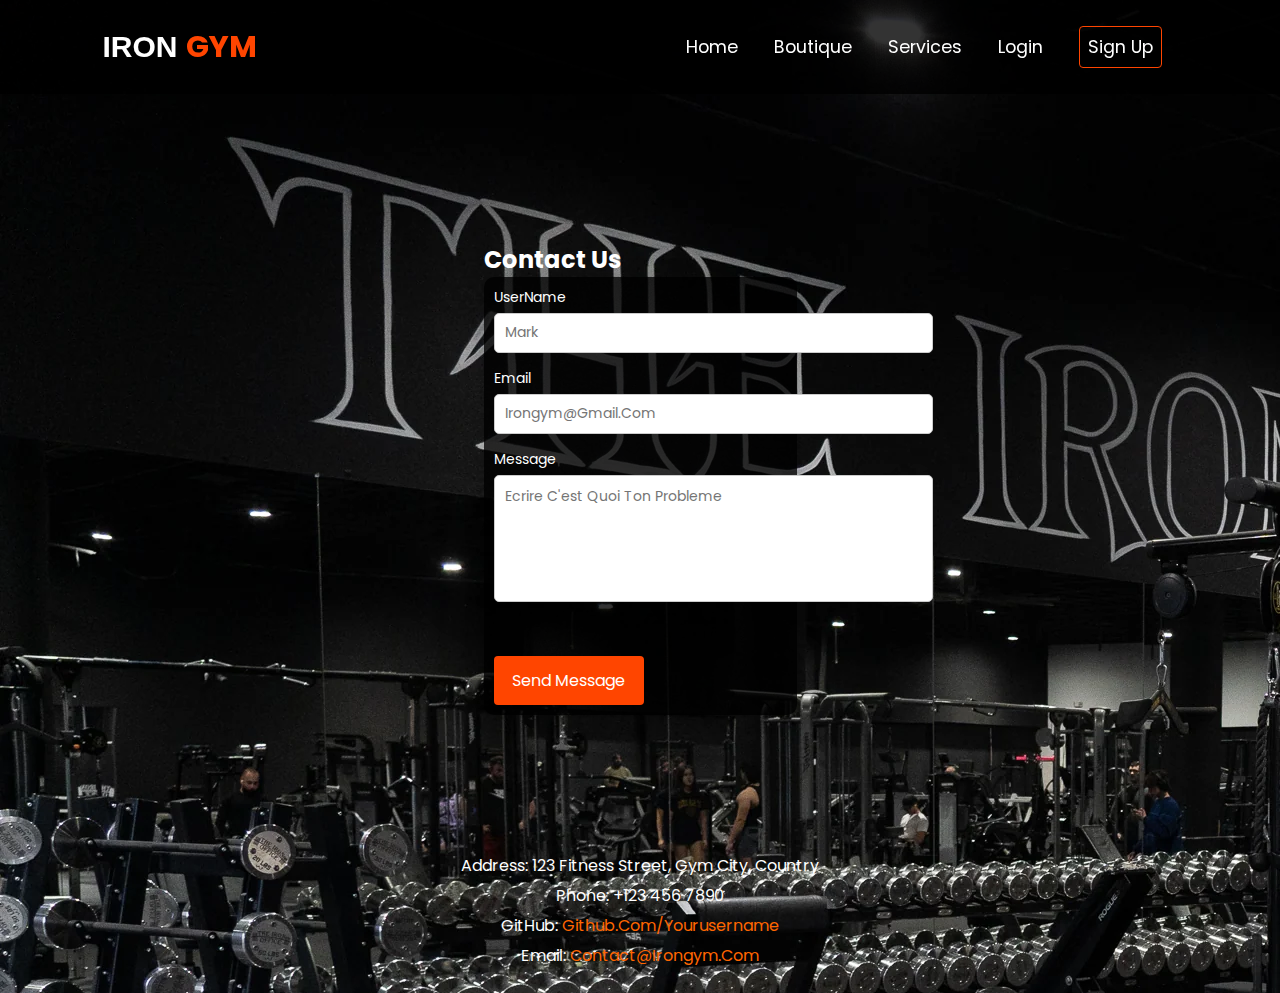
==== Cantact_US/index.html @ 7e396361 "mise a jour du projet" ====
<!DOCTYPE html>
<html lang="en">
<head>
    <meta charset="UTF-8">
    <meta name="viewport" content="width=device-width, initial-scale=1.0">
    <link rel="stylesheet" href="../Styles/styleCANTACT_US.css">
    <title>Document</title>
</head>
<body>
    <header class="header">
        <div class="logo">IRON <span class="red">GYM</span></div>
        <nav class="navbar">
            <a href="../index.html">Home</a>
            <a href="../boutique/index.html">Boutique</a>
            <a href="../Nos_Servive/index.html">Services</a>
            <a href="../login/index.html">Login</a>
            <a href="../inscription/index.html" class="btn">sign up</a>
        </nav>
    </header>

    <main>
        <section class="contact">
            <div class="max-width">
                <h2 class="title">Contact Us</h2>
                <form class="contact-form">
                    <div class="input-group">
                        <label for="name">UserName</label>
                        <input type="text" id="name" name="name" placeholder="mark" required>
                    </div>
                    <div class="input-group">
                        <label for="email">Email</label>
                        <input type="email" id="email" name="email" placeholder="irongym@gmail.com" required>
                    </div>
                    <div class="input-group">
                        <label for="message">Message</label>
                        <textarea id="message" name="message" rows="5"
                        placeholder="Ecrire c'est quoi ton probleme" required></textarea>
                    </div>
                    <button type="submit" class="btn">Send Message</button>
                </form>
            </div>
        </section>
    </main>
    <footer class="footer">
        <div class="footer-container">
            <div class="footer-info">
                <p>Address: 123 Fitness Street, Gym City, Country</p>
                <p>Phone: +123 456 7890</p>
                <p>GitHub: <a href="https://github.com/yourusername" target="_blank">github.com/yourusername</a></p>
                <p>Email: <a href="mailto:contact@irongym.com">contact@irongym.com</a></p>
            </div>
        </div>
    </footer>
</body>
</html>
---- Styles/styleCANTACT_US.css ----
@import url('https://fonts.googleapis.com/css2?family=Poppins:ital,wght@0,100;0,200;0,300;0,400;0,500;0,600;0,700;0,800;0,900;1,100;1,200;1,300;1,400;1,500;1,600;1,700;1,800;1,900&display=swap');

* {
    margin: 0;
    padding: 0;
    outline: none;
    border: none;
    text-decoration: none;
    box-sizing: border-box;
    transition: 0.2s linear;
    text-transform: capitalize;
    font-family: 'Poppins', sans-serif;
}

body {
    display: flex;
    flex-direction: column;
    min-height: 100vh;
    background: url(../image/002.webp);
}

header, footer {
    width: 100%;
}

main {
    flex: 1;
    display: flex;
    flex-direction: column;
    margin-top: 10%;
}

.btn {
    margin-top: 2rem;
    width: 150px;
    padding: 12px;
    color: #fff;
    background: orangered;
    font-size: 16px;
    border-radius: 4px;
    cursor: pointer;
}

.red {
    color: orangered;
}

.btn:hover {
    background: rgba(212,48, 48,0.76);
    transition: 0.4s;
}

.header {
    position: fixed;
    top: 0;
    left: 0;
    right: 0;
    z-index: 1000;
    padding: 1.5rem 8%;
    display: flex;
    align-items: center;
    color: #fff;
    justify-content: space-between;
    background: rgba(0, 0, 0, 0.8);
}

.allo {
    color: orangered;
    font-size: 25px;
}

.header .logo {
    font-size: 30px;
    font-family: 'Segoe UI', Tahoma, Geneva, Verdana, sans-serif;
    font-weight: bolder;
    color: #fff;
    padding-right: 10px;
    margin-right: 20rem;
}

.header .navbar a {
    font-size: 1.1rem;
    margin: 0 1rem;
    color: #fff;
}

.header .navbar a:hover {
    color: orangered;
}

.header .btn {
    background: transparent;
    color: white;
    border: 1px solid orangered;
    padding: 8px;
    font-size: 12px;
}

.max-width {
    max-width: 1300px;
    padding: 0 80px;
    margin: auto;
}

section {
    padding: 50px 0;
}

.home {
    display: flex;
}

.home .max-width {
    width: 100%;
    display: flex;
}

.home .home-content {
    width: 50%;
    padding: 2rem;
}

.home h3 {
    color: #fff;
    margin-top: 6rem;
    font-size: 5rem;
    font-family: 'Segoe UI', Tahoma, Geneva, Verdana, sans-serif;
}

.home p {
    color: white;
    margin-top: 1rem;
    font-size: 15px;
}

.footer {
    color: #fff;
    padding: 20px 0;
    text-align: center;
    width: 100%;
}

.footer-container {
    display: flex;
    flex-direction: column;
    align-items: center;
    justify-content: center;
}

.footer-info {
    max-width: 600px;
    margin: 0 auto;
}

.footer-info h3 {
    margin-bottom: 10px;
    font-size: 1.5em;
}

.footer-info p {
    margin: 5px 0;
}

.footer-info a {
    color: #f60;
    text-decoration: none;
}

.footer-info a:hover {
    text-decoration: underline;
}

.contact {
    display: flex;
    justify-content: center;
    align-items: center;
    height: calc(100vh - 200px); 
}
.title{
    color: #fff;
}

.contact-form {
    background: rgba(0, 0, 0, 0.8);
    padding: 10px;
    border-radius: 10px;
    color: #fff;
    width: 100%;
    max-width: 500px;
    box-shadow: 0 0 20px rgba(0, 0, 0, 0.2);
}

.contact-form .input-group {
    margin-bottom: 15px;
}

.contact-form .input-group label {
    display: block;
    margin-bottom: 5px;
    font-size: 14px;
}

.contact-form .input-group input,
.contact-form .input-group textarea {
    width: 150%;
    padding: 10px;
    border-radius: 5px;
    border: 1px solid #ccc;
    font-size: 14px;
}

.contact-form .input-group input {
    height: 40px;
}

.contact-form .input-group textarea {
    resize: none;
}
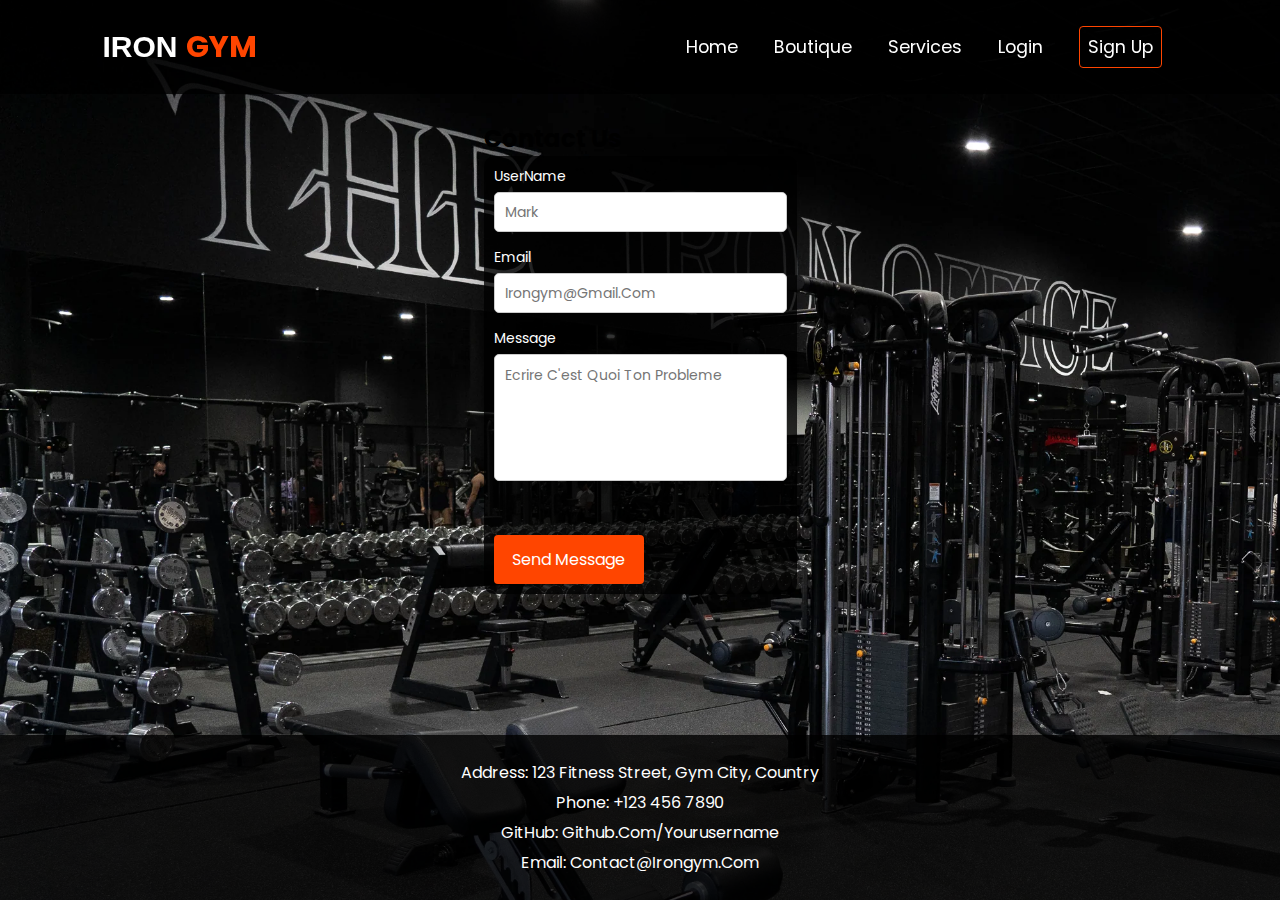
==== commit 43fccd4f: "validation login" ====
--- a/Cantact_US/index.html
+++ b/Cantact_US/index.html
@@ -4,7 +4,7 @@
     <meta charset="UTF-8">
     <meta name="viewport" content="width=device-width, initial-scale=1.0">
     <link rel="stylesheet" href="../Styles/styleCANTACT_US.css">
-    <title>Document</title>
+    <title>Contact Us</title>
 </head>
 <body>
     <header class="header">
@@ -22,7 +22,7 @@
         <section class="contact">
             <div class="max-width">
                 <h2 class="title">Contact Us</h2>
-                <form class="contact-form">
+                <form class="contact-form" id="contactForm">
                     <div class="input-group">
                         <label for="name">UserName</label>
                         <input type="text" id="name" name="name" placeholder="mark" required>
@@ -33,11 +33,12 @@
                     </div>
                     <div class="input-group">
                         <label for="message">Message</label>
-                        <textarea id="message" name="message" rows="5"
-                        placeholder="Ecrire c'est quoi ton probleme" required></textarea>
+                        <textarea id="message" name="message" rows="5" placeholder="Ecrire c'est quoi ton probleme" required></textarea>
                     </div>
                     <button type="submit" class="btn">Send Message</button>
                 </form>
+                <p id="formMessage" style="color: white; margin-top: 20px;"></p>
+                <div id="successMessage" class="hidden">Form submitted successfully!</div>
             </div>
         </section>
     </main>
@@ -46,10 +47,11 @@
             <div class="footer-info">
                 <p>Address: 123 Fitness Street, Gym City, Country</p>
                 <p>Phone: +123 456 7890</p>
-                <p>GitHub: <a href="https://github.com/yourusername" target="_blank">github.com/yourusername</a></p>
+                <p>GitHub: <a href="https://github.com/seif-web-coder/project_html/tree/master" target="_blank">github.com/yourusername</a></p>
                 <p>Email: <a href="mailto:contact@irongym.com">contact@irongym.com</a></p>
             </div>
         </div>
     </footer>
+    <script src="../Js/scriptContactUs.js"></script>
 </body>
-</html>+</html>
--- a/Styles/styleCANTACT_US.css
+++ b/Styles/styleCANTACT_US.css
@@ -1,4 +1,4 @@
-@import url('https://fonts.googleapis.com/css2?family=Poppins:ital,wght@0,100;0,200;0,300;0,400;0,500;0,600;0,700;0,800;0,900;1,100;1,200;1,300;1,400;1,500;1,600;1,700;1,800;1,900&display=swap');
+@import url('https://fonts.googleapis.com/css2?family=Poppins:wght@300;400;500;600;700;900&display=swap');
 
 * {
     margin: 0;
@@ -16,7 +16,8 @@
     display: flex;
     flex-direction: column;
     min-height: 100vh;
-    background: url(../image/002.webp);
+    background: url(../image/002.webp) no-repeat center center fixed;
+    background-size: cover;
 }
 
 header, footer {
@@ -27,7 +28,7 @@
     flex: 1;
     display: flex;
     flex-direction: column;
-    margin-top: 10%;
+    justify-content: center;
 }
 
 .btn {
@@ -46,7 +47,7 @@
 }
 
 .btn:hover {
-    background: rgba(212,48, 48,0.76);
+    background: rgba(212, 48, 48, 0.76);
     transition: 0.4s;
 }
 
@@ -59,14 +60,9 @@
     padding: 1.5rem 8%;
     display: flex;
     align-items: center;
-    color: #fff;
     justify-content: space-between;
+    color: #fff;
     background: rgba(0, 0, 0, 0.8);
-}
-
-.allo {
-    color: orangered;
-    font-size: 25px;
 }
 
 .header .logo {
@@ -75,7 +71,6 @@
     font-weight: bolder;
     color: #fff;
     padding-right: 10px;
-    margin-right: 20rem;
 }
 
 .header .navbar a {
@@ -106,78 +101,11 @@
     padding: 50px 0;
 }
 
-.home {
-    display: flex;
-}
-
-.home .max-width {
-    width: 100%;
-    display: flex;
-}
-
-.home .home-content {
-    width: 50%;
-    padding: 2rem;
-}
-
-.home h3 {
-    color: #fff;
-    margin-top: 6rem;
-    font-size: 5rem;
-    font-family: 'Segoe UI', Tahoma, Geneva, Verdana, sans-serif;
-}
-
-.home p {
-    color: white;
-    margin-top: 1rem;
-    font-size: 15px;
-}
-
-.footer {
-    color: #fff;
-    padding: 20px 0;
-    text-align: center;
-    width: 100%;
-}
-
-.footer-container {
-    display: flex;
-    flex-direction: column;
-    align-items: center;
-    justify-content: center;
-}
-
-.footer-info {
-    max-width: 600px;
-    margin: 0 auto;
-}
-
-.footer-info h3 {
-    margin-bottom: 10px;
-    font-size: 1.5em;
-}
-
-.footer-info p {
-    margin: 5px 0;
-}
-
-.footer-info a {
-    color: #f60;
-    text-decoration: none;
-}
-
-.footer-info a:hover {
-    text-decoration: underline;
-}
-
 .contact {
     display: flex;
     justify-content: center;
     align-items: center;
-    height: calc(100vh - 200px); 
-}
-.title{
-    color: #fff;
+    height: calc(100vh - 200px);
 }
 
 .contact-form {
@@ -202,7 +130,7 @@
 
 .contact-form .input-group input,
 .contact-form .input-group textarea {
-    width: 150%;
+    width: 100%;
     padding: 10px;
     border-radius: 5px;
     border: 1px solid #ccc;
@@ -216,3 +144,106 @@
 .contact-form .input-group textarea {
     resize: none;
 }
+
+@media (max-width: 768px) {
+    .header {
+        flex-direction: column;
+        align-items: flex-start;
+    }
+
+    .header .logo {
+        margin-bottom: 10px;
+    }
+
+    .header .navbar {
+        display: flex;
+        flex-direction: column;
+    }
+
+    .header .navbar a {
+        margin: 5px 0;
+    }
+
+    .home .home-content {
+        width: 100%;
+        padding: 1rem;
+    }
+
+    .home h3 {
+        font-size: 2rem;
+    }
+
+    .footer-container {
+        padding: 0 10px;
+    }
+}
+
+@keyframes spin {
+    from {
+        transform: translate(-50%, -50%) rotate(0deg);
+    }
+    to {
+        transform: translate(-50%, -50%) rotate(360deg);
+    }
+}
+
+.loading-spinner {
+    position: fixed;
+    bottom: 20px;
+    left: 50%;
+    width: 40px;
+    height: 40px;
+    border: 5px solid rgba(255, 255, 255, 0.3);
+    border-radius: 50%;
+    border-top-color: orangered;
+    animation: spin 1s ease-in-out infinite;
+    transform: translateX(-50%);
+}
+
+.success-message {
+    position: fixed;
+    bottom: 70px;
+    left: 50%;
+    transform: translateX(-50%);
+    background: green;
+    color: white;
+    padding: 10px 20px;
+    border-radius: 5px;
+    z-index: 1001;
+}
+
+.hidden {
+    display: none;
+}
+
+.footer {
+    color: #fff;
+    padding: 20px 0;
+    text-align: center;
+    background: rgba(0, 0, 0, 0.8); /* Add background color for better visibility */
+}
+
+.footer-container {
+    display: flex;
+    flex-direction: column;
+    align-items: center;
+    justify-content: center;
+}
+
+.footer-info {
+    max-width: 600px;
+    margin: 0 auto;
+}
+
+.footer-info p {
+    margin: 5px 0;
+}
+
+.footer-info a {
+    color: #fff; /* Change color to white */
+    text-decoration: none;
+}
+
+.footer-info a:hover {
+    text-decoration: underline;
+}
